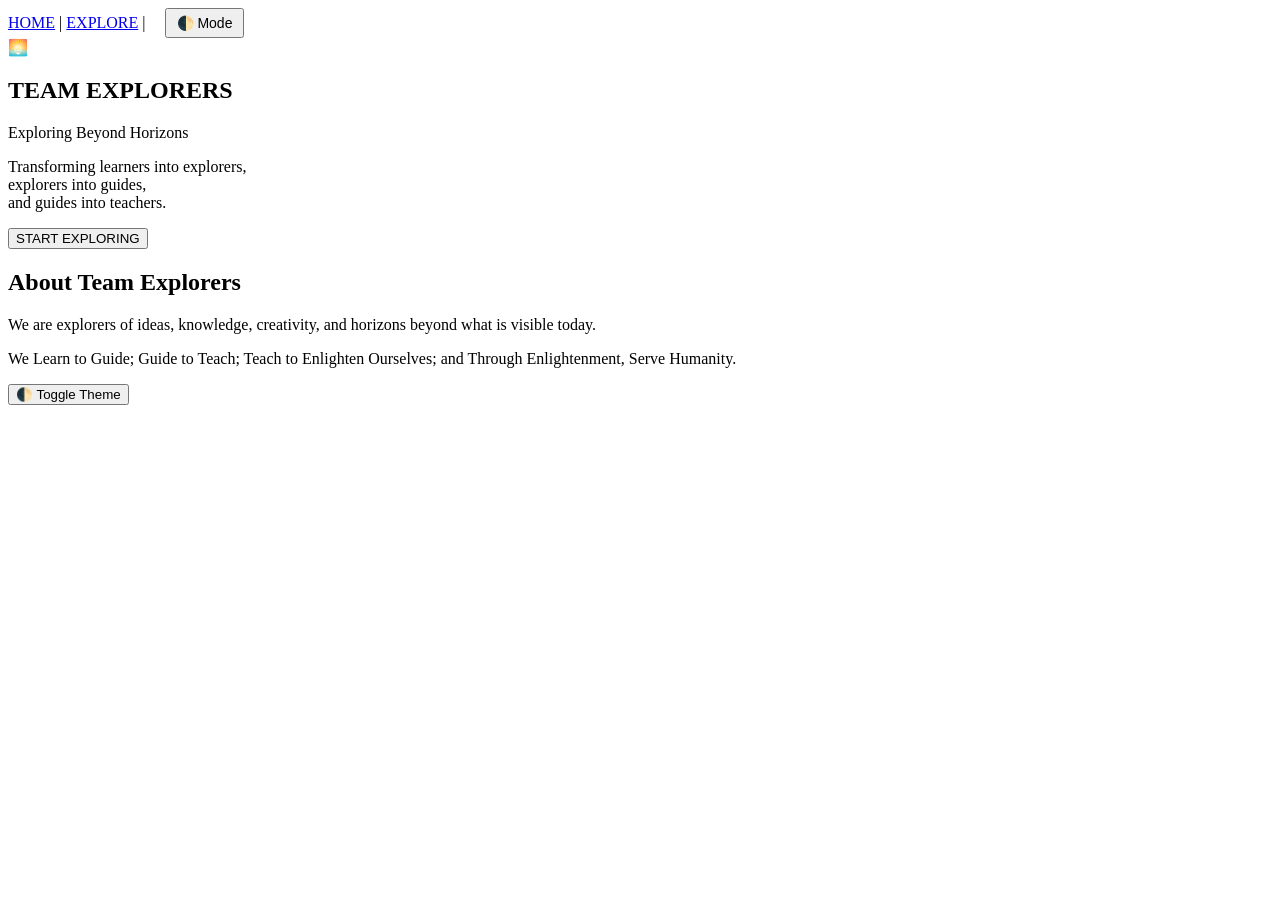
==== index.html @ 604c005a "Add files via upload" ====
<!DOCTYPE html>
<html>

<head>
    <title>Team Explorers</title>
    <link rel="stylesheet" href="style.css">
    <script src="script.js" defer></script>
</head>

<body>

<div class="container">

<nav>
    <nav>
    <a href="index.html">HOME</a> |
    <a href="explore.html">EXPLORE</a> |
    <button onclick="toggleTheme()" style="margin-left: 15px; padding: 5px 10px; font-size: 14px; cursor: pointer;">🌓 Mode</button>
</nav>

<div class="hero">

    <div class="logo">
        🌅
    </div>

    <h1>TEAM EXPLORERS</h1>

    <p class="tagline">
        Exploring Beyond Horizons
    </p>

    <p class="mission">
        Transforming learners into explorers,<br>
        explorers into guides,<br>
        and guides into teachers.
    </p>

<a href="explore.html">
    <a href="explore.html">
    <button>START EXPLORING</button>
</a>
</a>

</div>

<h2>About Team Explorers</h2>

<div class="about">
    <p>
        We are explorers of ideas, knowledge, creativity, and horizons beyond what is visible today.
    </p>
</div>

<footer>
    <p>
        We Learn to Guide; Guide to Teach;
        Teach to Enlighten Ourselves;
        and Through Enlightenment, Serve Humanity.
    </p>
</footer>

</div>
<!-- Dark Mode Toggle Button and Interactive Script -->
    <button class="theme-toggle-btn" onclick="toggleTheme()">🌓 Toggle Theme</button>

    <script>
        function toggleTheme() {
            document.body.classList.toggle('dark-mode');
        }
    </script>
</body>
</html>
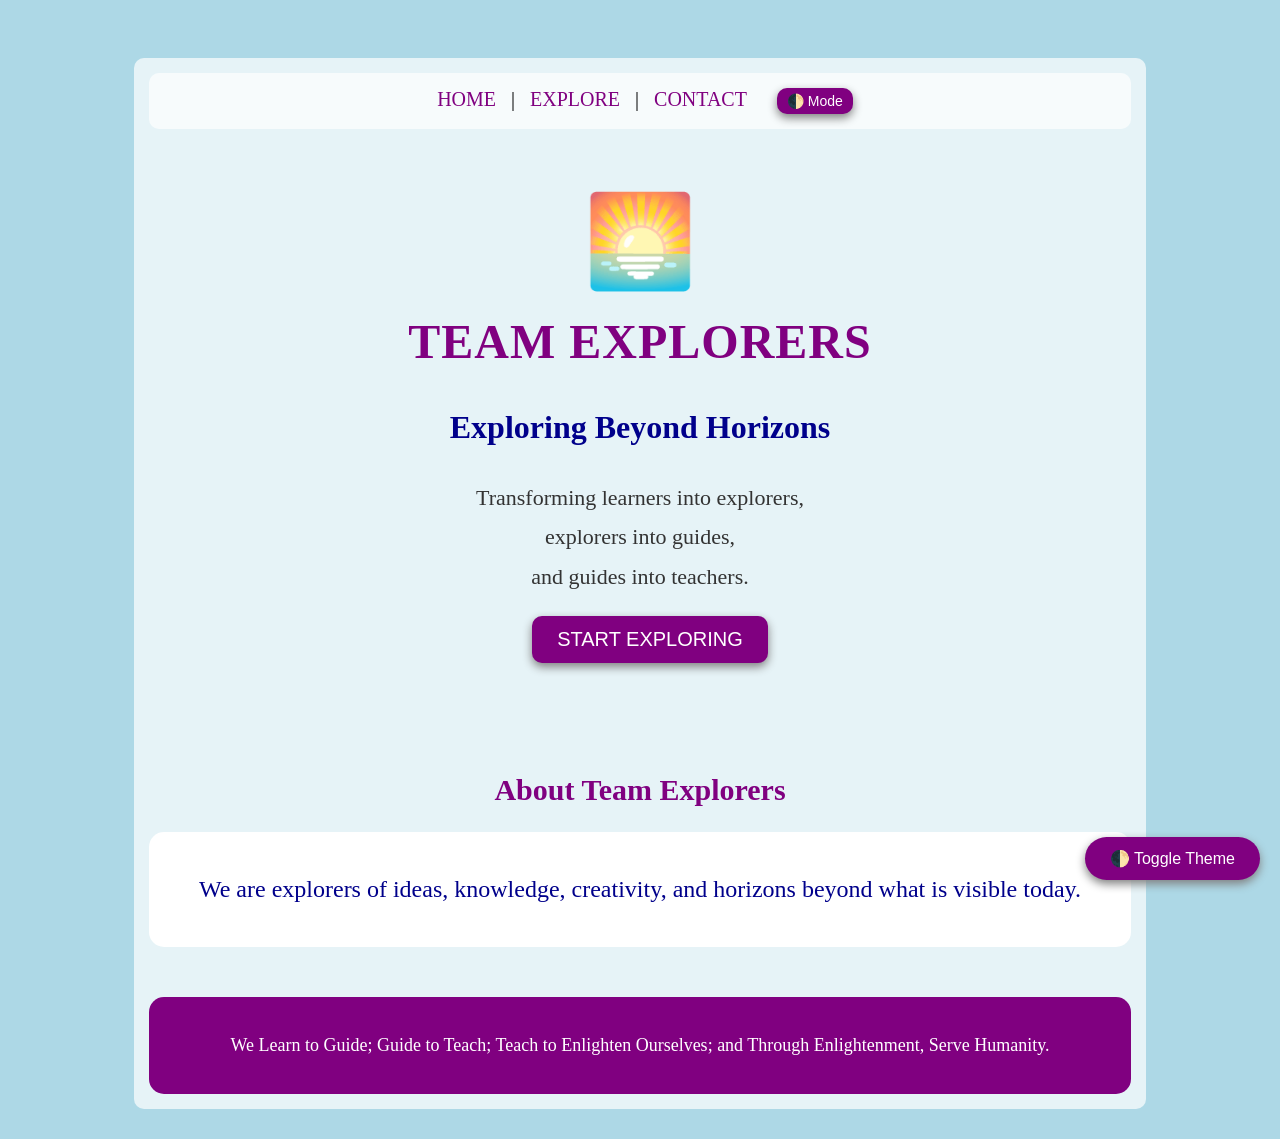
==== commit b4eb6884: "Update index.html" ====
--- a/index.html
+++ b/index.html
@@ -15,6 +15,7 @@
     <nav>
     <a href="index.html">HOME</a> |
     <a href="explore.html">EXPLORE</a> |
+    <a href="contact.html">CONTACT</a>    
     <button onclick="toggleTheme()" style="margin-left: 15px; padding: 5px 10px; font-size: 14px; cursor: pointer;">🌓 Mode</button>
 </nav>
 
@@ -70,4 +71,4 @@
         }
     </script>
 </body>
-</html>+</html>
--- a/style.css
+++ b/style.css
@@ -0,0 +1,238 @@
+body { 
+
+    background-color: lightblue;
+    text-align: center;
+    padding-top: 50px;
+}
+    
+.logo {
+    font-size: 90px;
+margin-bottom: -20px;
+}
+
+h1 {
+    color: purple;
+    font-size: 48px;
+    letter-spacing: 1px;
+}
+h2 {
+    margin-top: 80px;
+    color: purple;
+}
+.about {
+    background-color: white;
+    padding: 20px;
+    border-radius: 15px;
+    margin-top: 20px;
+}
+
+p {
+    color: darkblue;
+    font-size: 24px;
+}
+button {
+    font-size: 20px;
+    padding: 12px 25px;
+    background-color: purple;
+    color: white;
+    border: none;
+    border-radius: 10px;
+    box-shadow: 0px 4px 10px gray;
+}
+button:hover {
+    background-color: darkviolet;
+}
+.container {
+    width: 80%;
+    margin: auto;
+}
+nav {
+    font-size: 20px;
+    margin-bottom: 30px;
+    background-color: rgba(255,255,255,0.7);
+    padding: 15px;
+    border-radius: 10px;
+}
+nav a {
+    text-decoration: none;
+    color: purple;
+    margin: 0 10px;
+}
+ul {
+    list-style-type: none;
+    padding: 0;
+}
+
+li {
+    background-color: white;
+    margin: 10px auto;
+    padding: 15px;
+    width: 60%;
+    border-radius: 10px;
+}
+
+li a {
+    text-decoration: none;
+    color: purple;
+    font-weight: bold;
+}
+ul {
+    list-style-type: none;
+    padding: 0;
+}
+
+li {
+    background-color: white;
+    margin: 10px auto;
+    padding: 15px;
+    width: 60%;
+    border-radius: 10px;
+}
+
+li a {
+    text-decoration: none;
+    color: purple;
+    font-weight: bold;
+    cursor: pointer;
+}
+li:hover {
+    li:hover {
+    background-color: yellow;
+}
+}
+nav a:hover {
+    color: darkblue;
+}
+li {
+    cursor: pointer;
+}li:hover {
+    background-color: yellow !important;
+}
+.explore-grid {
+    display: flex;
+    flex-wrap: wrap;
+    justify-content: center;
+    gap: 20px;
+}
+
+.card {
+    background-color: white;
+    width: 220px;
+    padding: 30px;
+    border-radius: 15px;
+    box-shadow: 0px 4px 10px lightgray;
+    font-size: 24px;
+    font-weight: bold;
+}
+
+.card a {
+    text-decoration: none;
+    color: purple;
+}
+
+.card:hover {
+    background-color: lavender;
+    transform: scale(1.05);
+}
+footer {
+    margin-top: 50px;
+    background-color: purple;
+    color: white;
+    padding: 20px;
+    border-radius: 15px;
+}
+
+footer p {
+    color: white;
+    font-size: 18px;
+}
+.hero {
+    padding: 30px;
+}
+
+.tagline {
+    font-size: 32px;
+    font-weight: bold;
+    color: darkblue;
+}
+
+.mission {
+    font-size: 22px;
+    color: #333;
+    line-height: 1.8;
+    max-width: 700px;
+    margin: 20px auto;
+}
+li:hover {
+    background-color: lavender;
+    transform: scale(1.05);
+    transition: 0.3s;
+    cursor: pointer;
+}
+/* ==========================================
+   8. Images & Visuals
+   ========================================== */
+.topic-image {
+    width: 100%;
+    max-width: 600px;
+    height: auto;
+    border-radius: 15px;
+    margin: 20px auto;
+    box-shadow: 0px 4px 15px rgba(0,0,0,0.1);
+    display: block;
+}
+/* ==========================================
+   9. Dark Mode Theme Rules
+   ========================================== */
+body.dark-mode {
+    background-color: #1a1a2e;
+    color: #e2e2e2;
+}
+
+body.dark-mode p {
+    color: #b3b3cc;
+}
+
+body.dark-mode h1, 
+body.dark-mode h2 {
+    color: #e066ff; /* A vibrant neon purple for headers */
+}
+
+body.dark-mode nav {
+    background-color: rgba(30, 30, 50, 0.8);
+}
+
+body.dark-mode nav a {
+    color: #e066ff;
+}
+
+body.dark-mode nav a:hover {
+    color: #4da6ff;
+}
+
+body.dark-mode .card, 
+body.dark-mode li, 
+body.dark-mode .about {
+    background-color: #161625;
+    box-shadow: 0px 4px 15px rgba(0,0,0,0.5);
+}
+
+body.dark-mode .card a, 
+body.dark-mode li a {
+    color: #e066ff;
+}
+
+body.dark-mode li:hover, 
+body.dark-mode .card:hover {
+    background-color: #252538;
+}
+
+/* Style for the fixed floating toggle button */
+.theme-toggle-btn {
+    position: fixed;
+    bottom: 20px;
+    right: 20px;
+    z-index: 1000;
+    font-size: 16px;
+    border-radius: 50px;
+}
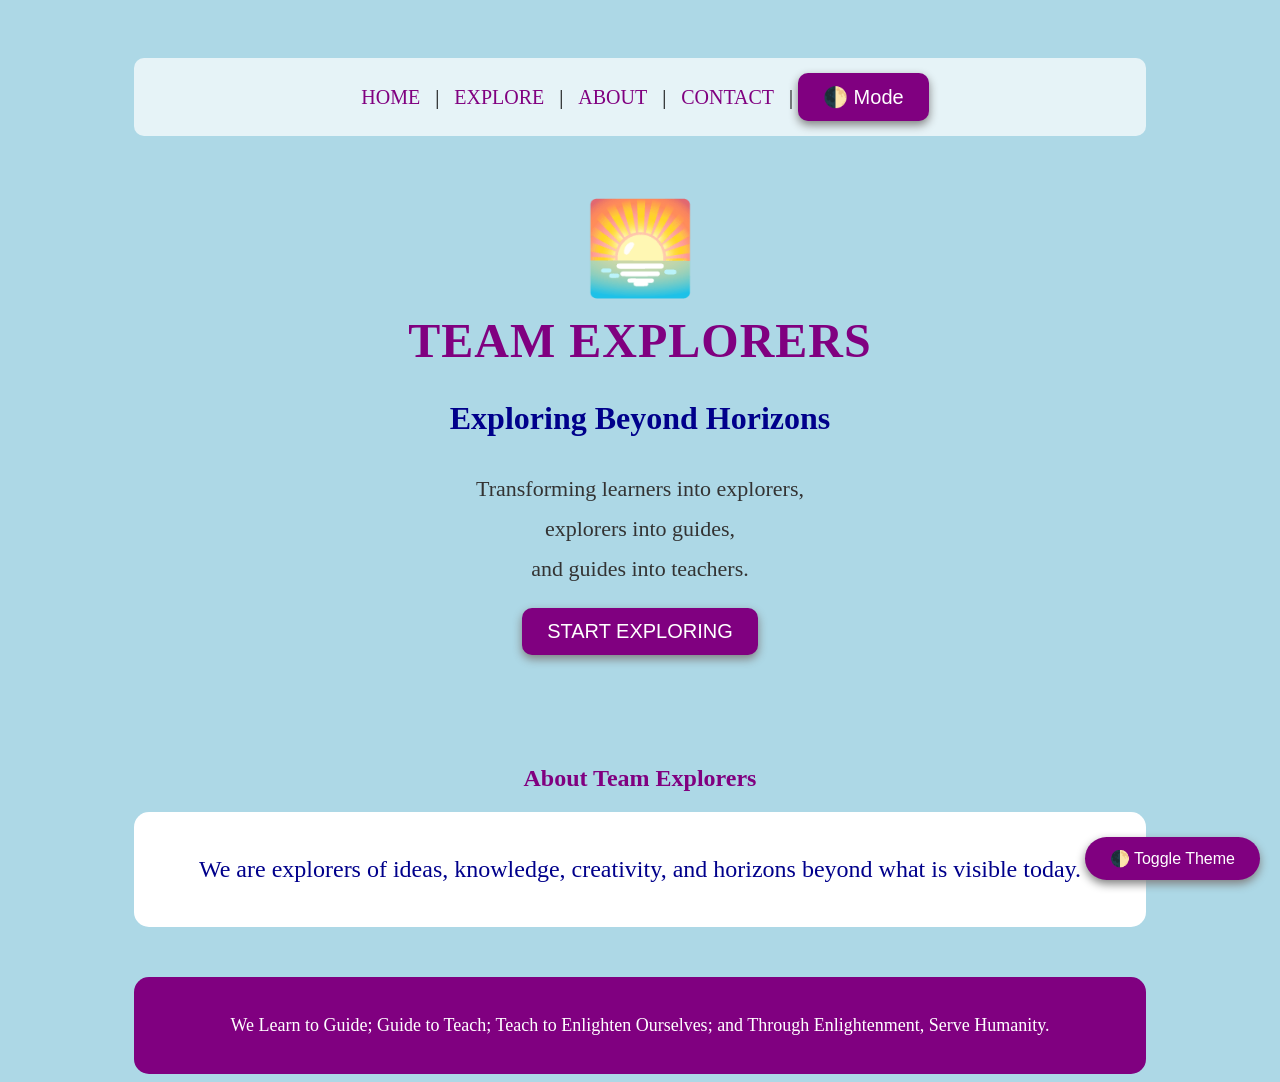
==== commit 4bea756b: "Update index.html" ====
--- a/index.html
+++ b/index.html
@@ -10,13 +10,12 @@
 <body>
 
 <div class="container">
-
 <nav>
-    <nav>
-    <a href="index.html">HOME</a> |
-    <a href="explore.html">EXPLORE</a> |
-    <a href="contact.html">CONTACT</a>    
-    <button onclick="toggleTheme()" style="margin-left: 15px; padding: 5px 10px; font-size: 14px; cursor: pointer;">🌓 Mode</button>
+    <a href="index.html">HOME</a> | 
+    <a href="explore.html">EXPLORE</a> | 
+    <a href="about.html">ABOUT</a> | 
+    <a href="contact.html">CONTACT</a> | 
+    <button id="theme-toggle">🌓 Mode</button>
 </nav>
 
 <div class="hero">
